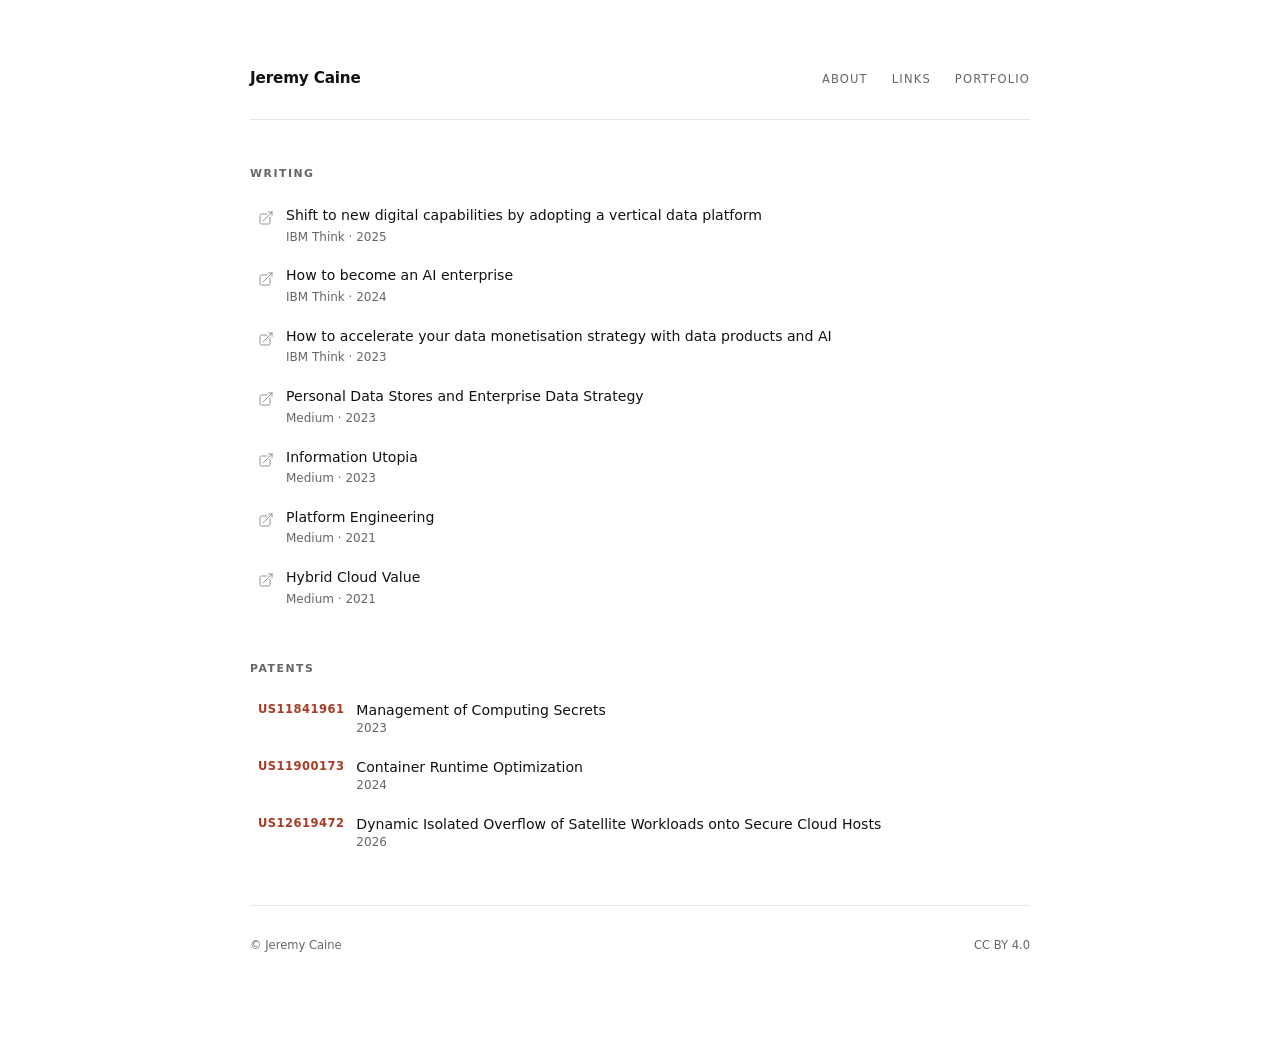
==== portfolio.html @ 79e7333b "rework" ====
<!DOCTYPE html>
<html lang="en">
<head>
  <meta charset="UTF-8" />
  <meta name="viewport" content="width=device-width, initial-scale=1.0" />
  <title>Portfolio – Jeremy Caine</title>
  <link rel="stylesheet" href="styles.css" />
</head>
<body>

<nav aria-label="Skip navigation">
  <a class="skip-link" href="#main-content">Skip to content</a>
</nav>

<span id="new-tab-desc" class="sr-only">opens in new tab</span>

<main class="page" id="main-content">

  <header class="page-header">
    <a class="home-link" href="index.html">Jeremy Caine</a>
    <nav>
      <ul>
        <li><a href="index.html#about">About</a></li>
        <li><a href="index.html#links">Links</a></li>
        <li><a href="portfolio.html">Portfolio</a></li>
      </ul>
    </nav>
  </header>

  <section id="writing">
    <h1 class="section-label">Writing</h1>
    <ul class="links">

      <li>
        <a href="https://www.ibm.com/think/insights/unlock-new-capabilities-adopt-vertical-data-platform" target="_blank" rel="noopener" aria-describedby="new-tab-desc">
          <svg class="link-icon" viewBox="0 0 24 24" fill="none" stroke="currentColor" stroke-width="1.5" aria-hidden="true">
            <path stroke-linecap="round" stroke-linejoin="round" d="M13.5 6H5.25A2.25 2.25 0 003 8.25v10.5A2.25 2.25 0 005.25 21h10.5A2.25 2.25 0 0018 18.75V10.5m-10.5 6L21 3m0 0h-5.25M21 3v5.25"/>
          </svg>
          <span class="link-label">Shift to new digital capabilities by adopting a vertical data platform</span>
          <span class="link-desc">IBM Think · 2025</span>
        </a>
      </li>

      <li>
        <a href="https://www.ibm.com/blog/how-to-become-an-ai-enterprise/" target="_blank" rel="noopener" aria-describedby="new-tab-desc">
          <svg class="link-icon" viewBox="0 0 24 24" fill="none" stroke="currentColor" stroke-width="1.5" aria-hidden="true">
            <path stroke-linecap="round" stroke-linejoin="round" d="M13.5 6H5.25A2.25 2.25 0 003 8.25v10.5A2.25 2.25 0 005.25 21h10.5A2.25 2.25 0 0018 18.75V10.5m-10.5 6L21 3m0 0h-5.25M21 3v5.25"/>
          </svg>
          <span class="link-label">How to become an AI enterprise</span>
          <span class="link-desc">IBM Think · 2024</span>
        </a>
      </li>

      <li>
        <a href="https://www.ibm.com/blog/how-to-accelerate-your-data-monetization-strategy-with-data-products-and-ai/" target="_blank" rel="noopener" aria-describedby="new-tab-desc">
          <svg class="link-icon" viewBox="0 0 24 24" fill="none" stroke="currentColor" stroke-width="1.5" aria-hidden="true">
            <path stroke-linecap="round" stroke-linejoin="round" d="M13.5 6H5.25A2.25 2.25 0 003 8.25v10.5A2.25 2.25 0 005.25 21h10.5A2.25 2.25 0 0018 18.75V10.5m-10.5 6L21 3m0 0h-5.25M21 3v5.25"/>
          </svg>
          <span class="link-label">How to accelerate your data monetisation strategy with data products and AI</span>
          <span class="link-desc">IBM Think · 2023</span>
        </a>
      </li>

      <li>
        <a href="https://medium.com/technology-futures/the-impact-of-personal-data-stores-on-enterprise-data-and-ai-strategy-68d2426a89e7" target="_blank" rel="noopener" aria-describedby="new-tab-desc">
          <svg class="link-icon" viewBox="0 0 24 24" fill="none" stroke="currentColor" stroke-width="1.5" aria-hidden="true">
            <path stroke-linecap="round" stroke-linejoin="round" d="M13.5 6H5.25A2.25 2.25 0 003 8.25v10.5A2.25 2.25 0 005.25 21h10.5A2.25 2.25 0 0018 18.75V10.5m-10.5 6L21 3m0 0h-5.25M21 3v5.25"/>
          </svg>
          <span class="link-label">Personal Data Stores and Enterprise Data Strategy</span>
          <span class="link-desc">Medium · 2023</span>
        </a>
      </li>

      <li>
        <a href="https://medium.com/technology-futures/how-can-we-fix-the-web-and-achieve-information-utopia-8efa6ae9f791" target="_blank" rel="noopener" aria-describedby="new-tab-desc">
          <svg class="link-icon" viewBox="0 0 24 24" fill="none" stroke="currentColor" stroke-width="1.5" aria-hidden="true">
            <path stroke-linecap="round" stroke-linejoin="round" d="M13.5 6H5.25A2.25 2.25 0 003 8.25v10.5A2.25 2.25 0 005.25 21h10.5A2.25 2.25 0 0018 18.75V10.5m-10.5 6L21 3m0 0h-5.25M21 3v5.25"/>
          </svg>
          <span class="link-label">Information Utopia</span>
          <span class="link-desc">Medium · 2023</span>
        </a>
      </li>

      <li>
        <a href="https://medium.com/hybrid-cloud-engineering/how-to-design-a-platform-engineering-capability-to-deliver-hybrid-cloud-value-at-scale-82ec7aada711" target="_blank" rel="noopener" aria-describedby="new-tab-desc">
          <svg class="link-icon" viewBox="0 0 24 24" fill="none" stroke="currentColor" stroke-width="1.5" aria-hidden="true">
            <path stroke-linecap="round" stroke-linejoin="round" d="M13.5 6H5.25A2.25 2.25 0 003 8.25v10.5A2.25 2.25 0 005.25 21h10.5A2.25 2.25 0 0018 18.75V10.5m-10.5 6L21 3m0 0h-5.25M21 3v5.25"/>
          </svg>
          <span class="link-label">Platform Engineering</span>
          <span class="link-desc">Medium · 2021</span>
        </a>
      </li>

      <li>
        <a href="https://medium.com/hybrid-cloud-engineering/achieving-the-value-of-hybrid-cloud-6aa5b438d7" target="_blank" rel="noopener" aria-describedby="new-tab-desc">
          <svg class="link-icon" viewBox="0 0 24 24" fill="none" stroke="currentColor" stroke-width="1.5" aria-hidden="true">
            <path stroke-linecap="round" stroke-linejoin="round" d="M13.5 6H5.25A2.25 2.25 0 003 8.25v10.5A2.25 2.25 0 005.25 21h10.5A2.25 2.25 0 0018 18.75V10.5m-10.5 6L21 3m0 0h-5.25M21 3v5.25"/>
          </svg>
          <span class="link-label">Hybrid Cloud Value</span>
          <span class="link-desc">Medium · 2021</span>
        </a>
      </li>

    </ul>
  </section>

  <section id="patents">
    <h2 class="section-label">Patents</h2>
    <ul class="links">

      <li>
        <a href="https://patents.google.com/patent/US11841961" target="_blank" rel="noopener" aria-describedby="new-tab-desc">
          <span class="patent-num">US11841961</span>
          <span class="link-label">Management of Computing Secrets</span>
          <span class="link-desc">2023</span>
        </a>
      </li>

      <li>
        <a href="https://patents.google.com/patent/US11900173" target="_blank" rel="noopener" aria-describedby="new-tab-desc">
          <span class="patent-num">US11900173</span>
          <span class="link-label">Container Runtime Optimization</span>
          <span class="link-desc">2024</span>
        </a>
      </li>

      <li>
        <a href="https://patents.google.com/patent/US12619472" target="_blank" rel="noopener" aria-describedby="new-tab-desc">
          <span class="patent-num">US12619472</span>
          <span class="link-label">Dynamic Isolated Overflow of Satellite Workloads onto Secure Cloud Hosts</span>
          <span class="link-desc">2026</span>
        </a>
      </li>

    </ul>
  </section>

  <footer>
    <span>&copy; Jeremy Caine</span>
    <a href="https://creativecommons.org/licenses/by/4.0/" target="_blank" rel="license noopener" aria-describedby="new-tab-desc">CC BY 4.0</a>
  </footer>

</main>
</body>
</html>
---- styles.css ----
:root {
  --ink:      #111111;
  --paper:    #ffffff;
  --accent:   #a83b23;
  --muted:    #666666;
  --rule:     #e5e5e5;
  --hover-bg: #f5f5f5;
}

@media (prefers-color-scheme: dark) {
  :root {
    --ink:      #f0f0f0;
    --paper:    #111111;
    --accent:   #d95f42;
    --muted:    #999999;
    --rule:     #2a2a2a;
    --hover-bg: #1a1a1a;
  }
}

*, *::before, *::after { box-sizing: border-box; margin: 0; padding: 0; }

html { font-size: 16px; scroll-behavior: smooth; }

/* ── Screen-reader only ───────────────────────────────── */
.sr-only {
  position: absolute;
  width: 1px;
  height: 1px;
  padding: 0;
  margin: -1px;
  overflow: hidden;
  clip: rect(0, 0, 0, 0);
  white-space: nowrap;
  border: 0;
}

/* ── Skip link ────────────────────────────────────────── */
.skip-link {
  position: absolute;
  top: -100%;
  left: 1rem;
  padding: .5rem 1rem;
  background: var(--ink);
  color: var(--paper);
  font-size: .78rem;
  border-radius: 0 0 4px 4px;
  z-index: 100;
  text-decoration: none;
  transition: top .15s;
}
.skip-link:focus { top: 0; }

body {
  background: var(--paper);
  color: var(--ink);
  font-family: system-ui, -apple-system, BlinkMacSystemFont, 'Segoe UI', Arial, sans-serif;
  font-weight: 400;
  min-height: 100vh;
  padding: 0 1.5rem;
  display: flex;
  flex-direction: column;
  align-items: center;
}

.page {
  width: 100%;
  max-width: 780px;
  padding: 4rem 0 6rem;
}

/* ── Header ───────────────────────────────────────────── */
header {
  display: grid;
  grid-template-columns: auto 1fr;
  gap: 2rem;
  align-items: start;
  padding-bottom: 2.5rem;
  border-bottom: 1px solid var(--rule);
  margin-bottom: 3rem;
  opacity: 0;
  animation: fadeUp .6s ease forwards;
}

.avatar {
  width: 88px;
  height: 88px;
  border-radius: 50%;
  object-fit: cover;
  border: 2px solid var(--rule);
  flex-shrink: 0;
}

.headline { display: flex; flex-direction: column; gap: .35rem; }

h1 {
  font-size: clamp(1.3rem, 3.5vw, 1.75rem);
  font-weight: 600;
  letter-spacing: -.02em;
  line-height: 1.1;
}

h1 a {
  color: inherit;
  text-decoration: none;
}

.tagline {
  font-size: .95rem;
  color: var(--muted);
}

.webid-link {
  font-size: .72rem;
  color: var(--muted);
  text-decoration: none;
  transition: color .15s;
}
.webid-link:hover { color: var(--accent); }

/* ── Inner page header ────────────────────────────────── */
.page-header {
  display: flex;
  align-items: center;
  justify-content: space-between;
  flex-wrap: wrap;
  gap: 1rem;
  padding-bottom: 2rem;
  border-bottom: 1px solid var(--rule);
  margin-bottom: 3rem;
  opacity: 0;
  animation: fadeUp .6s ease forwards;
}

.home-link {
  font-size: .95rem;
  font-weight: 600;
  color: var(--ink);
  text-decoration: none;
  letter-spacing: -.01em;
  transition: color .15s;
}
.home-link:hover { color: var(--accent); }

.page-header nav { padding-top: 0; }

/* ── Nav ──────────────────────────────────────────────── */
nav {
  grid-column: 1 / -1;
  padding-top: .25rem;
}

nav ul {
  list-style: none;
  display: flex;
  gap: 1.5rem;
  flex-wrap: wrap;
}

nav a {
  font-size: .72rem;
  letter-spacing: .1em;
  text-transform: uppercase;
  color: var(--muted);
  text-decoration: none;
  transition: color .15s;
}

nav a:hover { color: var(--accent); }

/* ── Focus ────────────────────────────────────────────── */
:focus-visible {
  outline: 2px solid var(--accent);
  outline-offset: 3px;
  border-radius: 2px;
}

/* ── Sections ─────────────────────────────────────────── */
section {
  margin-bottom: 2.8rem;
  opacity: 0;
  animation: fadeUp .6s ease forwards;
}
section:nth-of-type(1) { animation-delay: .10s; }
section:nth-of-type(2) { animation-delay: .18s; }
section:nth-of-type(3) { animation-delay: .26s; }
section:nth-of-type(4) { animation-delay: .34s; }
section:nth-of-type(5) { animation-delay: .42s; }
section:nth-of-type(6) { animation-delay: .50s; }
section:nth-of-type(7) { animation-delay: .58s; }
section:nth-of-type(8) { animation-delay: .66s; }

.section-label {
  font-size: .68rem;
  font-weight: 600;
  letter-spacing: .14em;
  text-transform: uppercase;
  color: var(--muted);
  margin-bottom: 1rem;
}

/* ── Prose (About) ────────────────────────────────────── */
.prose {
  font-size: .9rem;
  line-height: 1.7;
}

.prose p + p { margin-top: .75rem; }

/* ── Credentials list ────────────────────────────────── */
.prose-list {
  list-style: none;
  display: flex;
  flex-direction: column;
  gap: .45rem;
}

.prose-list li {
  font-size: .9rem;
  line-height: 1.6;
  padding-left: .75rem;
  position: relative;
}

.prose-list li::before {
  content: "–";
  position: absolute;
  left: 0;
  color: var(--muted);
}

/* ── Links list ───────────────────────────────────────── */
.links { list-style: none; display: flex; flex-direction: column; gap: .1rem; }

/*
 * Grid layout: icon/patent-num in col 1 (auto width),
 * label + desc stacked in col 2 — fixes long-title wrapping
 */
.links a {
  display: grid;
  grid-template-columns: auto 1fr;
  column-gap: .75rem;
  align-items: start;
  padding: .7rem .5rem;
  text-decoration: none;
  color: var(--ink);
  border-radius: 4px;
  transition: background .15s, color .15s;
}
.links a:hover { background: var(--hover-bg); }
.links a:hover .link-label { color: var(--accent); }

.link-icon {
  width: 16px;
  height: 16px;
  opacity: .45;
  margin-top: .2rem;
}

.link-label {
  grid-column: 2;
  font-size: .88rem;
  font-weight: 500;
  transition: color .15s;
}

.link-desc {
  grid-column: 2;
  font-size: .75rem;
  color: var(--muted);
  margin-top: .2rem;
}

/* ── Horizontal inline links (Links section only) ────── */
#links .links {
  flex-direction: row;
  flex-wrap: wrap;
  gap: .25rem .5rem;
}

#links .links a {
  display: flex;
  align-items: center;
  gap: .4rem;
  padding: .4rem .6rem;
}

#links .link-desc { display: none; }

/* ── Patent number ────────────────────────────────────── */
.patent-num {
  font-size: .72rem;
  font-weight: 600;
  color: var(--accent);
  letter-spacing: .04em;
  white-space: nowrap;
}

/* ── Footer ───────────────────────────────────────────── */
footer {
  padding-top: 2rem;
  border-top: 1px solid var(--rule);
  display: flex;
  justify-content: space-between;
  align-items: center;
  font-size: .72rem;
  color: var(--muted);
  gap: 1rem;
  flex-wrap: wrap;
  opacity: 0;
  animation: fadeUp .6s .4s ease forwards;
}

footer a {
  color: var(--muted);
  text-decoration: underline;
  text-decoration-color: transparent;
  transition: text-decoration-color .2s;
}
footer a:hover { text-decoration-color: var(--muted); }

/* ── Animations ───────────────────────────────────────── */
@keyframes fadeUp {
  from { opacity: 0; transform: translateY(12px); }
  to   { opacity: 1; transform: translateY(0); }
}

@media (prefers-reduced-motion: reduce) {
  *, *::before, *::after {
    animation-duration: .01ms !important;
    animation-iteration-count: 1 !important;
    transition-duration: .01ms !important;
  }
}

@media (max-width: 480px) {
  header { grid-template-columns: 1fr; }
  .avatar { width: 64px; height: 64px; }
  nav ul { gap: 1rem; }
  .links a { padding: .8rem .5rem; }
}
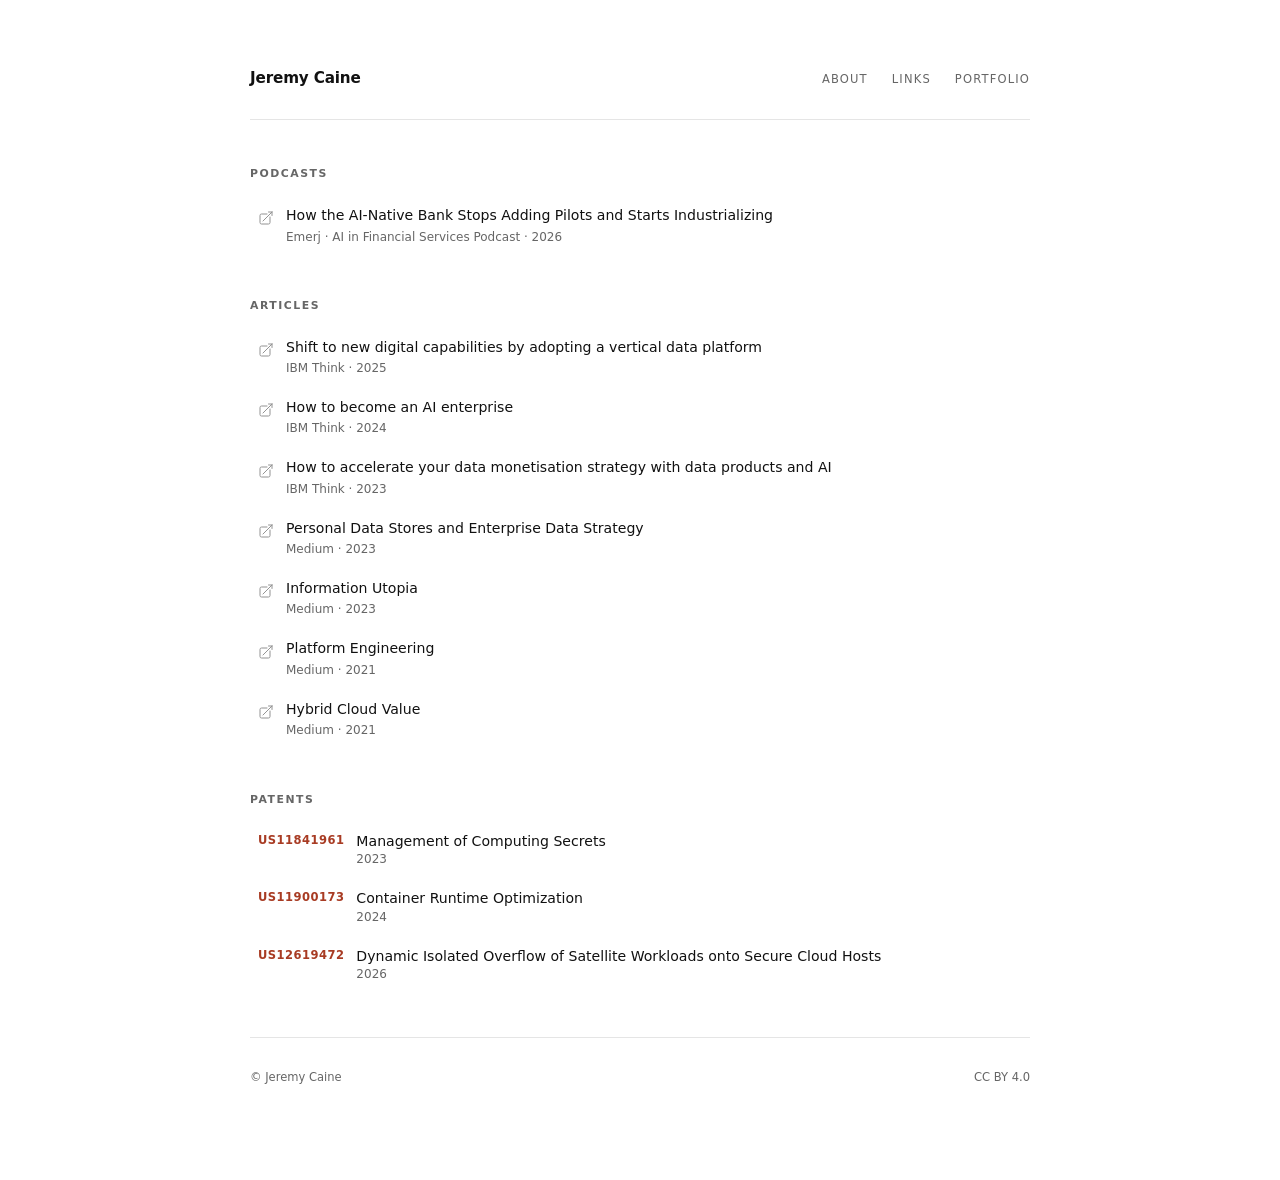
==== commit d1b18ead: "add podcast" ====
--- a/portfolio.html
+++ b/portfolio.html
@@ -17,18 +17,34 @@
 <main class="page" id="main-content">
 
   <header class="page-header">
-    <a class="home-link" href="index.html">Jeremy Caine</a>
+    <a class="home-link" href="/">Jeremy Caine</a>
     <nav>
       <ul>
-        <li><a href="index.html#about">About</a></li>
-        <li><a href="index.html#links">Links</a></li>
+        <li><a href="/#about">About</a></li>
+        <li><a href="/#links">Links</a></li>
         <li><a href="portfolio.html">Portfolio</a></li>
       </ul>
     </nav>
   </header>
 
-  <section id="writing">
-    <h1 class="section-label">Writing</h1>
+  <section id="podcasts">
+    <h1 class="section-label">Podcasts</h1>
+    <ul class="links">
+
+      <li>
+        <a href="https://aiandbanking.libsyn.com/how-the-ai-native-bank-stops-adding-pilots-and-starts-industrializing-with-jeremy-caine-of-ibm" target="_blank" rel="noopener" aria-describedby="new-tab-desc">
+          <svg class="link-icon" viewBox="0 0 24 24" fill="none" stroke="currentColor" stroke-width="1.5" aria-hidden="true">
+            <path stroke-linecap="round" stroke-linejoin="round" d="M13.5 6H5.25A2.25 2.25 0 003 8.25v10.5A2.25 2.25 0 005.25 21h10.5A2.25 2.25 0 0018 18.75V10.5m-10.5 6L21 3m0 0h-5.25M21 3v5.25"/>
+          </svg>
+          <span class="link-label">How the AI-Native Bank Stops Adding Pilots and Starts Industrializing</span>
+          <span class="link-desc">Emerj · AI in Financial Services Podcast · 2026</span>
+        </a>
+      </li>
+    </ul>
+  </section>
+
+      <section id="articles">
+    <h1 class="section-label">Articles</h1>
     <ul class="links">
 
       <li>
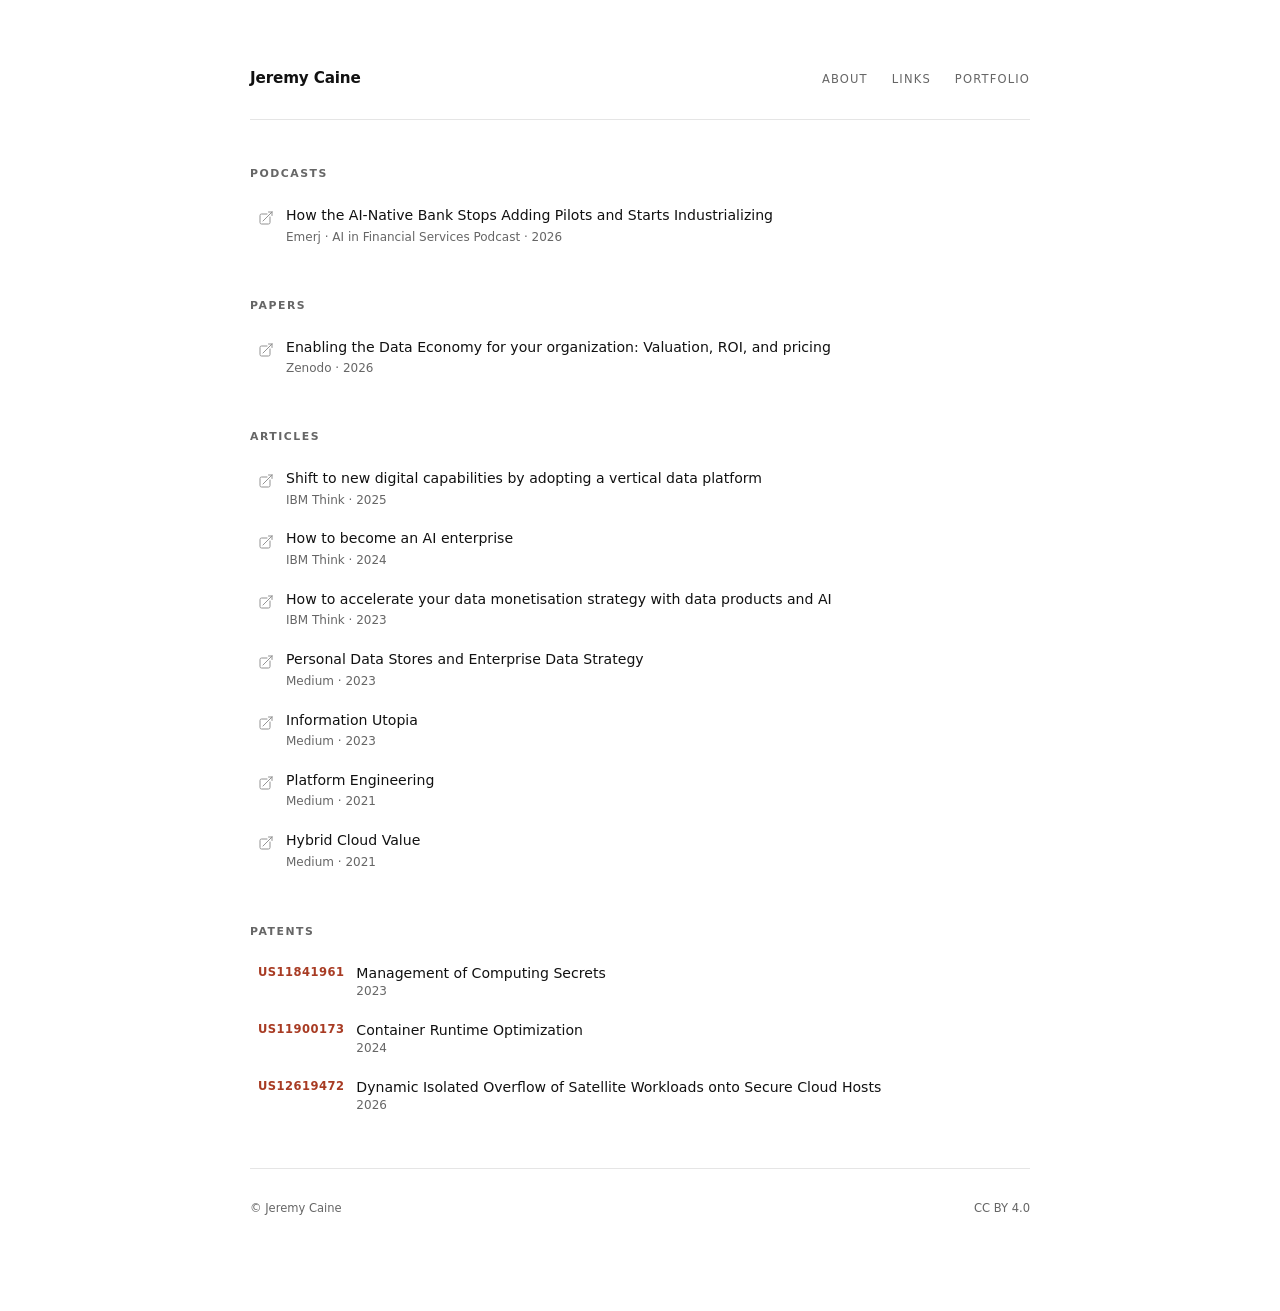
==== commit d3cc65c4: "Add new section for papers with a publication link" ====
--- a/portfolio.html
+++ b/portfolio.html
@@ -43,7 +43,23 @@
     </ul>
   </section>
 
-      <section id="articles">
+  <section id="papers">
+    <h1 class="section-label">Papers</h1>
+    <ul class="links">
+
+      <li>
+        <a href="https://zenodo.org/records/24410019" target="_blank" rel="noopener" aria-describedby="new-tab-desc">
+          <svg class="link-icon" viewBox="0 0 24 24" fill="none" stroke="currentColor" stroke-width="1.5" aria-hidden="true">
+            <path stroke-linecap="round" stroke-linejoin="round" d="M13.5 6H5.25A2.25 2.25 0 003 8.25v10.5A2.25 2.25 0 005.25 21h10.5A2.25 2.25 0 0018 18.75V10.5m-10.5 6L21 3m0 0h-5.25M21 3v5.25"/>
+          </svg>
+          <span class="link-label">Enabling the Data Economy for your organization: Valuation, ROI, and pricing</span>
+          <span class="link-desc">Zenodo · 2026</span>
+        </a>
+      </li>
+    </ul>
+  </section>
+
+  <section id="articles">
     <h1 class="section-label">Articles</h1>
     <ul class="links">
 
@@ -119,7 +135,7 @@
 
     </ul>
   </section>
-
+  
   <section id="patents">
     <h2 class="section-label">Patents</h2>
     <ul class="links">
